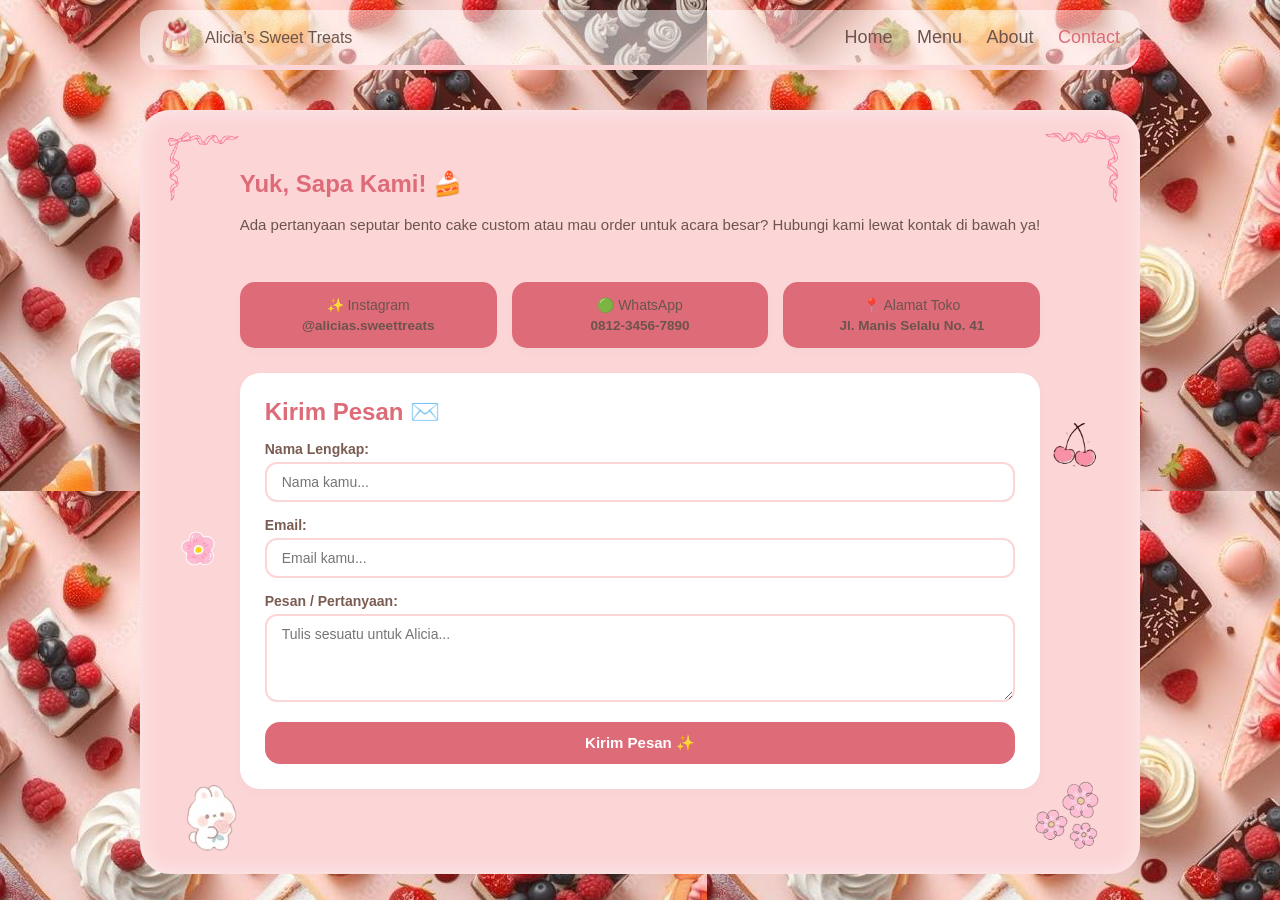
==== contact.html @ d7d513c8 "Add files via upload" ====
<!DOCTYPE html>
<html lang="en">
<head>
    <meta charset="UTF-8">
    <meta name="viewport" content="width=device-width, initial-scale=1.0">
    <title>Alicia's Sweet Treats</title>
    <link rel="stylesheet" href="contact.css">
</head>
<body>

    <nav class="navbar">
        <div class="nav-logo">
            <img src="logo-kue.png" alt="Logo Kue" class="logo-img">
            <class="logo-text">Alicia’s Sweet Treats</span>
        </div>
        <div class="nav-links">
            <a href="rumah_manis.html">Home</a>
            <a href="daftarmenu.html">Menu</a>
            <a href="profil.html">About</a>
            <a href="contact.html" class="active">Contact</a>
        </div>
    </nav>
    <main class="main-container">
        
        <img src="pita_kiri.png" class="ornamen pita-kiri" alt="Pita Kiri">
        <img src="pita_kanan.png" class="ornamen pita-kanan" alt="Pita Kanan">
        <img src="ceri-pink.png" class="ornamen ceri" alt="Ceri">
        <img src="bunga.png" class="ornamen bunga-pink" alt="Bunga Pink">
        <img src="kelinci-comel.png" class="ornamen kelinci" alt="Kelinci">
        <img src="bunga_bawah.png" class="ornamen bunga-bawah" alt="Bunga Bawah">

        <div class="about-container">
        <div class="contact-info">
            <h2 class="contact-subtitle">Yuk, Sapa Kami! 🍰</h2>
            <p class="contact-desc">Ada pertanyaan seputar bento cake custom atau mau order untuk acara besar? Hubungi kami lewat kontak di bawah ya!</p>
            
        <div class="info-links">
        <div class="info-item">
        <span>✨ Instagram</span>
        <strong>@alicias.sweettreats</strong>
    </div>
    <div class="info-item">
        <span>🟢 WhatsApp</span>
        <strong>0812-3456-7890</strong>
    </div>
    <div class="info-item">
        <span>📍 Alamat Toko</span>
        <strong>Jl. Manis Selalu No. 41</strong>
    </div>
    </div>
    </div>
    <div class="contact-form-box">
        <h2 class="contact-subtitle">Kirim Pesan ✉️</h2>
        <form action="#" class="message-form">
    <div class="form-group-contact">
            <label for="c-nama">Nama Lengkap:</label>
            <input type="text" id="c-nama" placeholder="Nama kamu..." class="contact-input" required>
    </div>
                
    <div class="form-group-contact">
            <label for="c-email">Email:</label>
            <input type="email" id="c-email" placeholder="Email kamu..." class="contact-input" required>
    </div>

    <div class="form-group-contact">
            <label for="c-pesan">Pesan / Pertanyaan:</label>
            <textarea id="c-pesan" rows="4" placeholder="Tulis sesuatu untuk Alicia..." class="contact-input" required></textarea>
    </div>
            <button type="submit" class="kirim-pesan">Kirim Pesan ✨</button>
        </form>
    </div>
    </div>     

    <div class="pembatas-bawah">
    </div>
    </main>
</body>
</html>
---- contact.css ----
* {
    margin: 0;
    padding: 0;
    box-sizing: border-box;
    font-family: 'Arial Rounded MT Bold', 'Comic Sans MS', sans-serif;
    color: #6C544C;
}


body {
    background-color: #FBBBB9; 
    padding-top: 10px;
    display: flex;
    flex-direction: column;
    align-items: center;
    background: url(background.jpeg);
}


.navbar {
    width: 90%;
    max-width: 1000px;
    background-color: rgba(255, 255, 255, 0.5) ;
    padding: 10px 20px;
    border-radius: 20px;
    display: flex;
    justify-content: space-between;
    align-items: center;
    border-bottom: 5px solid  #FCD6D7; 
    margin-bottom: 40px;
}

.nav-logo {
    display: flex;
    align-items: center;
    gap: 10px;
}

.logo-img {
    width: 35px;
    height: 35px;
}

.logo-text {
    font-size: 22px;
    color: #6C544C; 
}

.nav-links a {
    text-decoration: none;
    color: #6C544C;
    font-size: 18px;
    margin-left: 20px;
    transition: color 0.3s;
}

.nav-links a:hover, .nav-links a.active {
    color: #DE6B78;
}

.main-container {
    width: 90%;
    max-width: 1000px;
    background-color: #FCD6D7;
    border-radius: 30px;
    padding: 60px 40px;
    position: relative; 
    min-height: 450px;
    display: flex;
    flex-direction: column;
    justify-content:flex-start;
    align-items: center;
    box-shadow: inset 0 0 20px rgba(255, 255, 255, 0.5);
}
.content-text {
    width: 75%;
    text-align: center;
    z-index: 2; 
}

.judul-besar {
    color: #C05865;
    margin: 20px ;
}
.sub-judul {
    color: #C05865; 
    font-size: 18px;
    margin-bottom: 15px;
    font-style: italic;
}

.paragraf {
    color: #7A5C52; 
    font-size: 16px;
    line-height: 1.6;
}

.pembatas-bawah {
    margin-top: 25px;
    z-index: 2;
}

.pita-tengah {
    width: 200px;
}

.ornamen {
    position: absolute;
    height: auto;
}

.pita-kiri {
    top: 20px;
    left: 20px;
    width: 80px;
}

.pita-kanan {
    top: 20px;
    right: 20px;
    width: 80px;
}

.ceri {
    top: 40%;
    right: 40px;
    width: 50px;
}

.bunga-pink {
    bottom: 40%;
    left: 40px;
    width: 40px;
}

.kelinci {
    bottom: 20px;
    left: 40px;
    width: 60px;
}

.bunga-bawah {
    bottom: 20px;
    right: 40px;
    width: 70px;
}
.contact-container {
    background-color: rgba(255, 255, 255, 0.85);
    border-radius: 30px;
    padding: 40px;
    width: 90%;
    max-width: 950px;
    margin: 20px auto;
    display: flex;
    gap: 40px;
    border: 4px dashed #FCD6D7;
    box-shadow: 0 8px 25px rgba(0, 0, 0, 0.05);
}

/* BAGIAN KIRI: INFO SOSMED */
.contact-info {
    flex: 1;
    display: flex;
    flex-direction: column;
    justify-content: center;
}

.contact-subtitle {
    color: #DE6B78; /* Pink tua */
    font-size: 24px;
    margin-bottom: 15px;
}

.contact-desc {
    color: #6C544C;
    font-size: 15px;
    line-height: 1.6;
    margin-bottom: 25px;
}

.info-links {
    display: flex;
    flex-direction: row;      
    justify-content: space-between; 
    gap: 15px;                 
    margin-top: 20px;
    margin-bottom: 25px;       
    width: 100%;
}

.info-item {
    flex: 1;                   
    background-color:#DE6B78; 
    color: #6C544C;           
    padding: 15px;
    border-radius: 15px; 
    font-size: 14px;
    display: flex;
    flex-direction: column;    
    align-items: center;       
    gap: 5px;
    box-shadow: 0 4px 10px rgba(0, 0, 0, 0.02); 
}

.info-item strong {
    font-size: 13.5px;
    word-break: break-word;
    text-align: center;
}

.contact-form-box {
    flex: 1;
    background-color: #FFF;
    padding: 25px;
    border-radius: 20px;
    box-shadow: 0 4px 15px rgba(0,0,0,0.02);
}

.message-form {
    display: flex;
    flex-direction: column;
    gap: 15px;
}

.form-group-contact {
    display: flex;
    flex-direction: column;
    gap: 5px;
}

.form-group-contact label {
    color: #7A5C52;
    font-weight: bold;
    font-size: 14px;
}

.contact-input {
    width: 100%;
    padding: 10px 15px;
    border: 2px solid #FCD6D7;
    border-radius: 12px;
    color: #6C544C;
    font-size: 14px;
    outline: none;
    box-sizing: border-box;
    transition: border-color 0.2s;
}

.contact-input:focus {
    border-color: #DE6B78;
}

.kirim-pesan {
    background-color: #DE6B78;
    color: white;
    border: none;
    padding: 12px;
    border-radius: 15px;
    font-size: 15px;
    font-weight: bold;
    cursor: pointer;
    margin-top: 5px;
    transition: background-color 0.2s, transform 0.2s;
}

.kirim-pesan:hover {
    background-color: #C05865;
    transform: translateY(-2px);
}
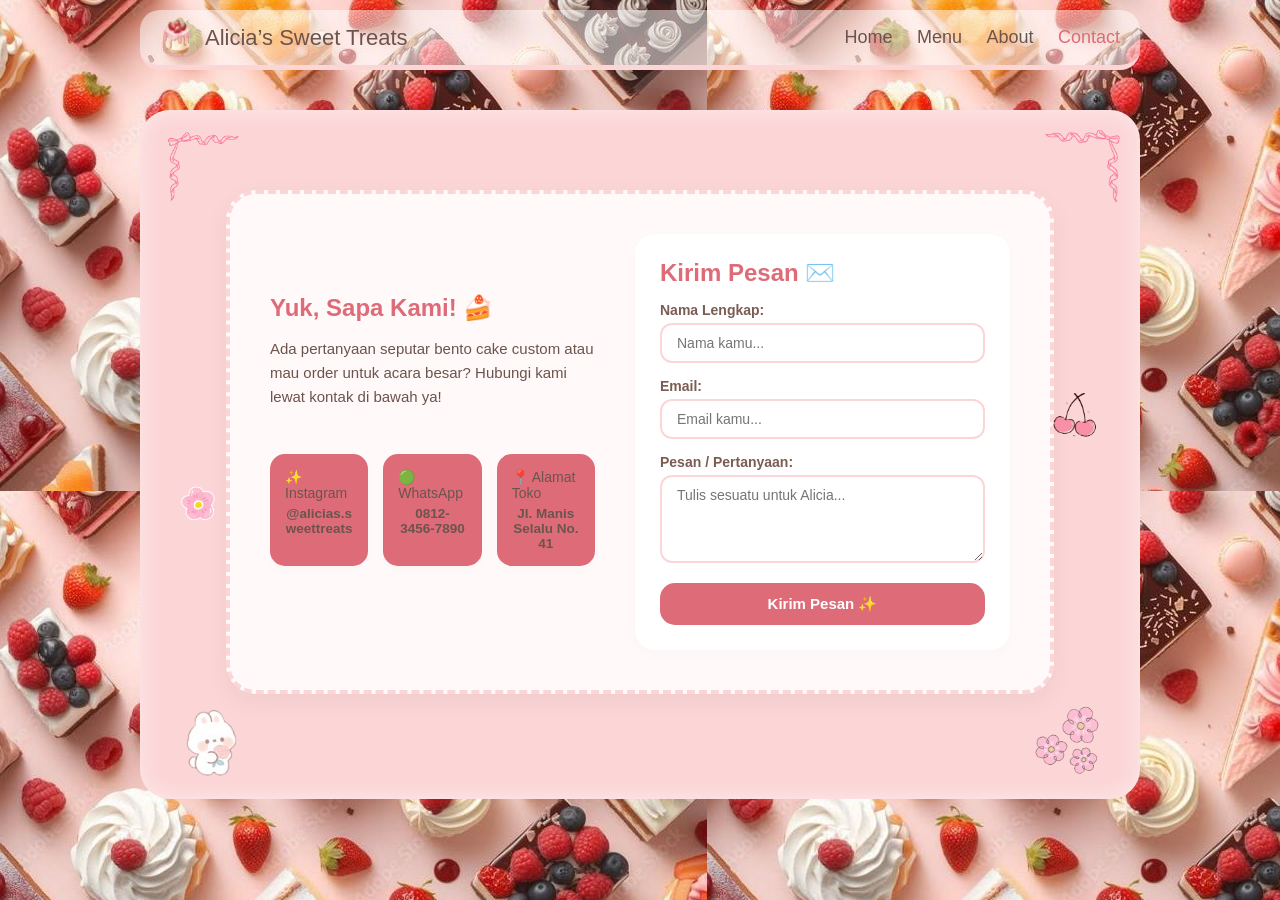
==== commit 963da50f: "Update contact.html" ====
--- a/contact.html
+++ b/contact.html
@@ -3,7 +3,7 @@
 <head>
     <meta charset="UTF-8">
     <meta name="viewport" content="width=device-width, initial-scale=1.0">
-    <title>Alicia's Sweet Treats</title>
+    <title>Alicia's Sweet Treats - Contact</title>
     <link rel="stylesheet" href="contact.css">
 </head>
 <body>
@@ -11,15 +11,16 @@
     <nav class="navbar">
         <div class="nav-logo">
             <img src="logo-kue.png" alt="Logo Kue" class="logo-img">
-            <class="logo-text">Alicia’s Sweet Treats</span>
+            <span class="logo-text">Alicia’s Sweet Treats</span>
         </div>
         <div class="nav-links">
-            <a href="rumah_manis.html">Home</a>
+            <a href="index.html">Home</a>
             <a href="daftarmenu.html">Menu</a>
             <a href="profil.html">About</a>
             <a href="contact.html" class="active">Contact</a>
         </div>
     </nav>
+    
     <main class="main-container">
         
         <img src="pita_kiri.png" class="ornamen pita-kiri" alt="Pita Kiri">
@@ -29,50 +30,52 @@
         <img src="kelinci-comel.png" class="ornamen kelinci" alt="Kelinci">
         <img src="bunga_bawah.png" class="ornamen bunga-bawah" alt="Bunga Bawah">
 
-        <div class="about-container">
-        <div class="contact-info">
-            <h2 class="contact-subtitle">Yuk, Sapa Kami! 🍰</h2>
-            <p class="contact-desc">Ada pertanyaan seputar bento cake custom atau mau order untuk acara besar? Hubungi kami lewat kontak di bawah ya!</p>
+        <div class="contact-container">
             
-        <div class="info-links">
-        <div class="info-item">
-        <span>✨ Instagram</span>
-        <strong>@alicias.sweettreats</strong>
-    </div>
-    <div class="info-item">
-        <span>🟢 WhatsApp</span>
-        <strong>0812-3456-7890</strong>
-    </div>
-    <div class="info-item">
-        <span>📍 Alamat Toko</span>
-        <strong>Jl. Manis Selalu No. 41</strong>
-    </div>
-    </div>
-    </div>
-    <div class="contact-form-box">
-        <h2 class="contact-subtitle">Kirim Pesan ✉️</h2>
-        <form action="#" class="message-form">
-    <div class="form-group-contact">
-            <label for="c-nama">Nama Lengkap:</label>
-            <input type="text" id="c-nama" placeholder="Nama kamu..." class="contact-input" required>
-    </div>
+            <div class="contact-info">
+                <h2 class="contact-subtitle">Yuk, Sapa Kami! 🍰</h2>
+                <p class="contact-desc">Ada pertanyaan seputar bento cake custom atau mau order untuk acara besar? Hubungi kami lewat kontak di bawah ya!</p>
                 
-    <div class="form-group-contact">
-            <label for="c-email">Email:</label>
-            <input type="email" id="c-email" placeholder="Email kamu..." class="contact-input" required>
-    </div>
+                <div class="info-links">
+                    <div class="info-item">
+                        <span class="info-label">✨ Instagram</span>
+                        <strong>@alicias.sweettreats</strong>
+                    </div>
+                    <div class="info-item">
+                        <span class="info-label">🟢 WhatsApp</span>
+                        <strong>0812-3456-7890</strong>
+                    </div>
+                    <div class="info-item">
+                        <span class="info-label">📍 Alamat Toko</span>
+                        <strong>Jl. Manis Selalu No. 41</strong>
+                    </div>
+                </div>
+            </div>
+            
+            <div class="contact-form-box">
+                <h2 class="contact-subtitle">Kirim Pesan ✉️</h2>
+                <form action="#" class="message-form">
+                    <div class="form-group-contact">
+                        <label for="c-nama">Nama Lengkap:</label>
+                        <input type="text" id="c-nama" placeholder="Nama kamu..." class="contact-input" required>
+                    </div>
+                        
+                    <div class="form-group-contact">
+                        <label for="c-email">Email:</label>
+                        <input type="email" id="c-email" placeholder="Email kamu..." class="contact-input" required>
+                    </div>
 
-    <div class="form-group-contact">
-            <label for="c-pesan">Pesan / Pertanyaan:</label>
-            <textarea id="c-pesan" rows="4" placeholder="Tulis sesuatu untuk Alicia..." class="contact-input" required></textarea>
-    </div>
-            <button type="submit" class="kirim-pesan">Kirim Pesan ✨</button>
-        </form>
-    </div>
-    </div>     
+                    <div class="form-group-contact">
+                        <label for="c-pesan">Pesan / Pertanyaan:</label>
+                        <textarea id="c-pesan" rows="4" placeholder="Tulis sesuatu untuk Alicia..." class="contact-input" required></textarea>
+                    </div>
+                    <button type="submit" class="kirim-pesan">Kirim Pesan ✨</button>
+                </form>
+            </div>
+            
+        </div>     
 
-    <div class="pembatas-bawah">
-    </div>
+        <div class="pembatas-bawah"></div>
     </main>
 </body>
-</html>+</html>
